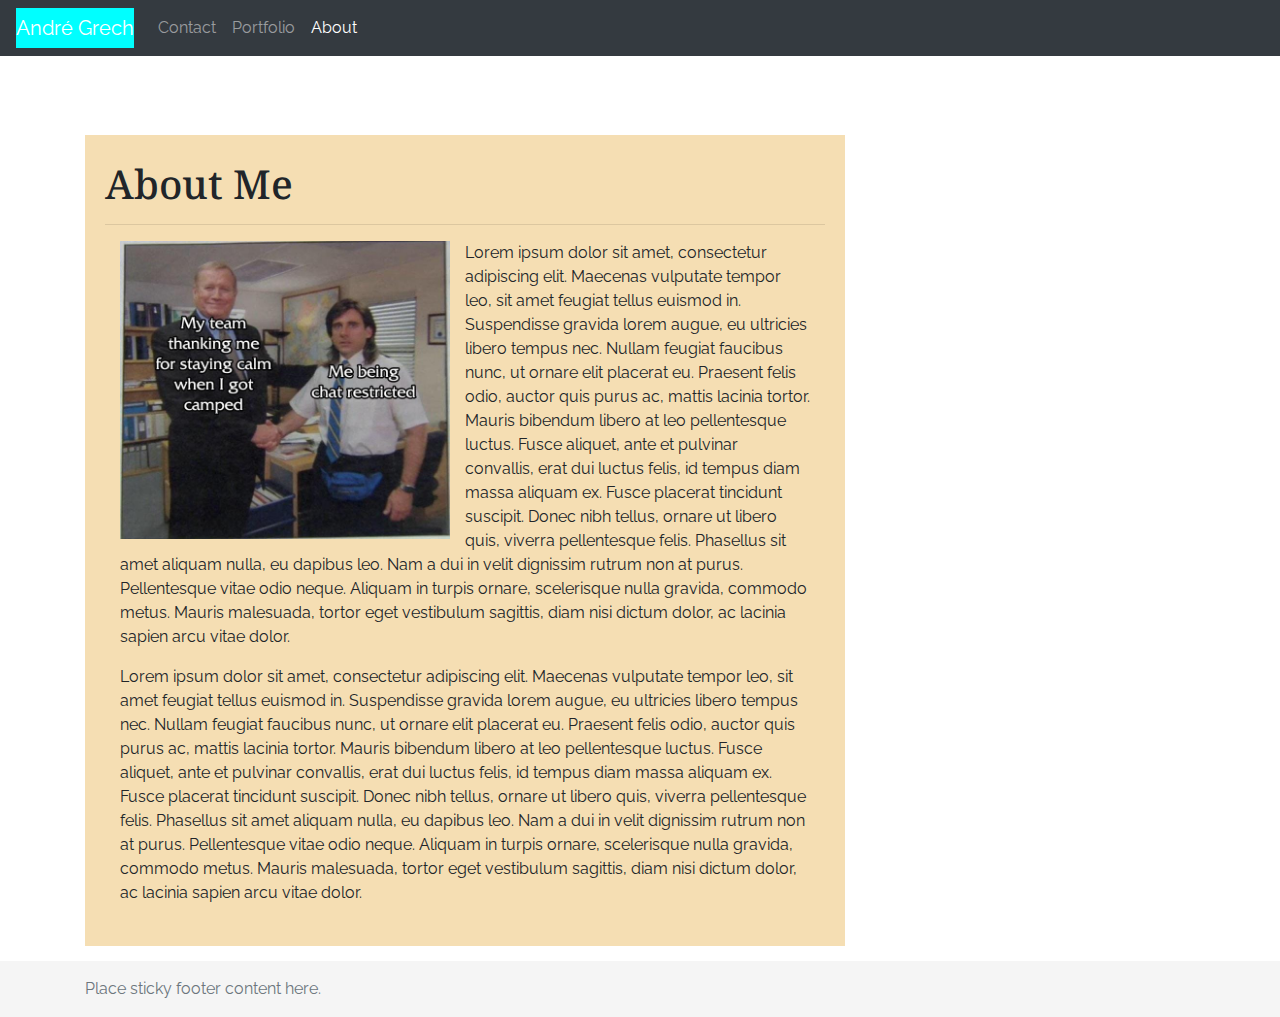
==== index.html @ 414a5406 "Experimenting with horizontal rule and external colour palette. Need to appropriate override Bootstr" ====
<!DOCTYPE html>
<html lang="en" class="h-100">
  <head>
    <meta charset="utf-8" />
    <meta
      name="viewport"
      content="width=device-width, initial-scale=1, shrink-to-fit=no"
    />

    <title>Andr&eacute; Grech - Home</title>

    <!-- Bootstrap core CSS -->
    <link
      rel="stylesheet"
      href="https://stackpath.bootstrapcdn.com/bootstrap/4.5.2/css/bootstrap.min.css"
      integrity="sha384-JcKb8q3iqJ61gNV9KGb8thSsNjpSL0n8PARn9HuZOnIxN0hoP+VmmDGMN5t9UJ0Z"
      crossorigin="anonymous"
    />
    

    <!-- Custom styles for this template -->
    <link href="./custom-styles.css" rel="stylesheet" />
    <link href="https://fonts.googleapis.com/css2?family=Noto+Serif:wght@700&family=Raleway&display=swap" rel="stylesheet">
    <!-- Coolors Palette Widget -->
    <script src="https://coolors.co/palette-widget/widget.js"></script>
    <script data-id="08901008364158189">new CoolorsPaletteWidget("08901008364158189", ["e63946","f1faee","a8dadc","457b9d","1d3557"]); </script>
  </head>
  <body class="d-flex flex-column h-100">
    <header>
      <!-- Fixed navbar -->
      <nav class="navbar navbar-expand-md navbar-dark fixed-top bg-dark nav-color-palette">
        <a class="navbar-brand text-highlight non-head-text" href="#">Andr&eacute; Grech</a>
        <button
          class="navbar-toggler"
          type="button"
          data-toggle="collapse"
          data-target="#navbarCollapse"
          aria-controls="navbarCollapse"
          aria-expanded="false"
          aria-label="Toggle navigation"
        >
          <span class="navbar-toggler-icon"></span>
        </button>
        <div class="collapse navbar-collapse pull-right" id="navbarCollapse">
          <ul class="navbar-nav mr-auto">
            <li class="nav-item">
              <a class="nav-link non-head-text" href="./contact.html">Contact</a>
            </li>
            <li class="nav-item">
              <a class="nav-link non-head-text" href="./portfolio.html">Portfolio</a>
            </li>
            <li class="nav-item active">
              <a
                class="nav-link non-head-text"
                href="./index.html"
                tabindex="-1"
                aria-disabled="true"
                >About <span class="sr-only">(current)</span></a
              >
            </li>
          </ul>
        </div>
      </nav>
    </header>

    <main role="main" class="flex-shrink-0">
      <div class="container">
        <section class="row">
          <article class="col-sm-8 window-size-custom">
            <h1>
              About Me
            </h1>
              <hr />
            </h1>
            <img
              class="img-responsive image-wrapper col-sm-6 float-left"
              src=".\Assets\Images\Img1Port.jpg"
            />
            <p class="col-sm-12 non-head-text">
              Lorem ipsum dolor sit amet, consectetur adipiscing elit. Maecenas
              vulputate tempor leo, sit amet feugiat tellus euismod in.
              Suspendisse gravida lorem augue, eu ultricies libero tempus nec.
              Nullam feugiat faucibus nunc, ut ornare elit placerat eu. Praesent
              felis odio, auctor quis purus ac, mattis lacinia tortor. Mauris
              bibendum libero at leo pellentesque luctus. Fusce aliquet, ante et
              pulvinar convallis, erat dui luctus felis, id tempus diam massa
              aliquam ex. Fusce placerat tincidunt suscipit. Donec nibh tellus,
              ornare ut libero quis, viverra pellentesque felis. Phasellus sit
              amet aliquam nulla, eu dapibus leo. Nam a dui in velit dignissim
              rutrum non at purus. Pellentesque vitae odio neque. Aliquam in
              turpis ornare, scelerisque nulla gravida, commodo metus. Mauris
              malesuada, tortor eget vestibulum sagittis, diam nisi dictum
              dolor, ac lacinia sapien arcu vitae dolor.
            </p>
            <p class="col-sm-12 non-head-text">
              Lorem ipsum dolor sit amet, consectetur adipiscing elit. Maecenas
              vulputate tempor leo, sit amet feugiat tellus euismod in.
              Suspendisse gravida lorem augue, eu ultricies libero tempus nec.
              Nullam feugiat faucibus nunc, ut ornare elit placerat eu. Praesent
              felis odio, auctor quis purus ac, mattis lacinia tortor. Mauris
              bibendum libero at leo pellentesque luctus. Fusce aliquet, ante et
              pulvinar convallis, erat dui luctus felis, id tempus diam massa
              aliquam ex. Fusce placerat tincidunt suscipit. Donec nibh tellus,
              ornare ut libero quis, viverra pellentesque felis. Phasellus sit
              amet aliquam nulla, eu dapibus leo. Nam a dui in velit dignissim
              rutrum non at purus. Pellentesque vitae odio neque. Aliquam in
              turpis ornare, scelerisque nulla gravida, commodo metus. Mauris
              malesuada, tortor eget vestibulum sagittis, diam nisi dictum
              dolor, ac lacinia sapien arcu vitae dolor.
            </p>
          </article>
        </section>
      </div>
    </main>

    <footer class="footer mt-auto py-3">
      <div class="container">
        <span class="text-muted non-head-text">Place sticky footer content here.</span>
      </div>
    </footer>
    <script
      src="https://code.jquery.com/jquery-3.5.1.slim.min.js"
      integrity="sha384-DfXdz2htPH0lsSSs5nCTpuj/zy4C+OGpamoFVy38MVBnE+IbbVYUew+OrCXaRkfj"
      crossorigin="anonymous"
    ></script>
    <script
      src="https://cdn.jsdelivr.net/npm/popper.js@1.16.1/dist/umd/popper.min.js"
      integrity="sha384-9/reFTGAW83EW2RDu2S0VKaIzap3H66lZH81PoYlFhbGU+6BZp6G7niu735Sk7lN"
      crossorigin="anonymous"
    ></script>
    <script
      src="https://stackpath.bootstrapcdn.com/bootstrap/4.5.2/js/bootstrap.min.js"
      integrity="sha384-B4gt1jrGC7Jh4AgTPSdUtOBvfO8shuf57BaghqFfPlYxofvL8/KUEfYiJOMMV+rV"
      crossorigin="anonymous"
    ></script>
  </body>
</html>
---- custom-styles.css ----
/* Custom page CSS
-------------------------------------------------- */

/* Not required for template or sticky footer method. */

main>.container {
    padding: 15px 15px 15px;
}

.window-size-custom {
    background-color: wheat;
    padding: 25px 20px;
    margin-left: 15px;
    margin-right: 15px;
}

main {
    margin-top: 120px;
}

.nav-color-palette {
    background-color: #1d3557;
    color: ;
}

h1 {
    font-family: 'Noto Serif', serif;
}

.non-head-text {
    font-family: 'Raleway', sans-serif;
}

.text-highlight {
    background-color: cyan;
}

.footer {
    background-color: #f5f5f5;
}

.footer>.container {
    padding-right: 15px;
    padding-left: 15px;
}

code {
    font-size: 80%;
}

.row>img {
    margin: 10px 0;
}
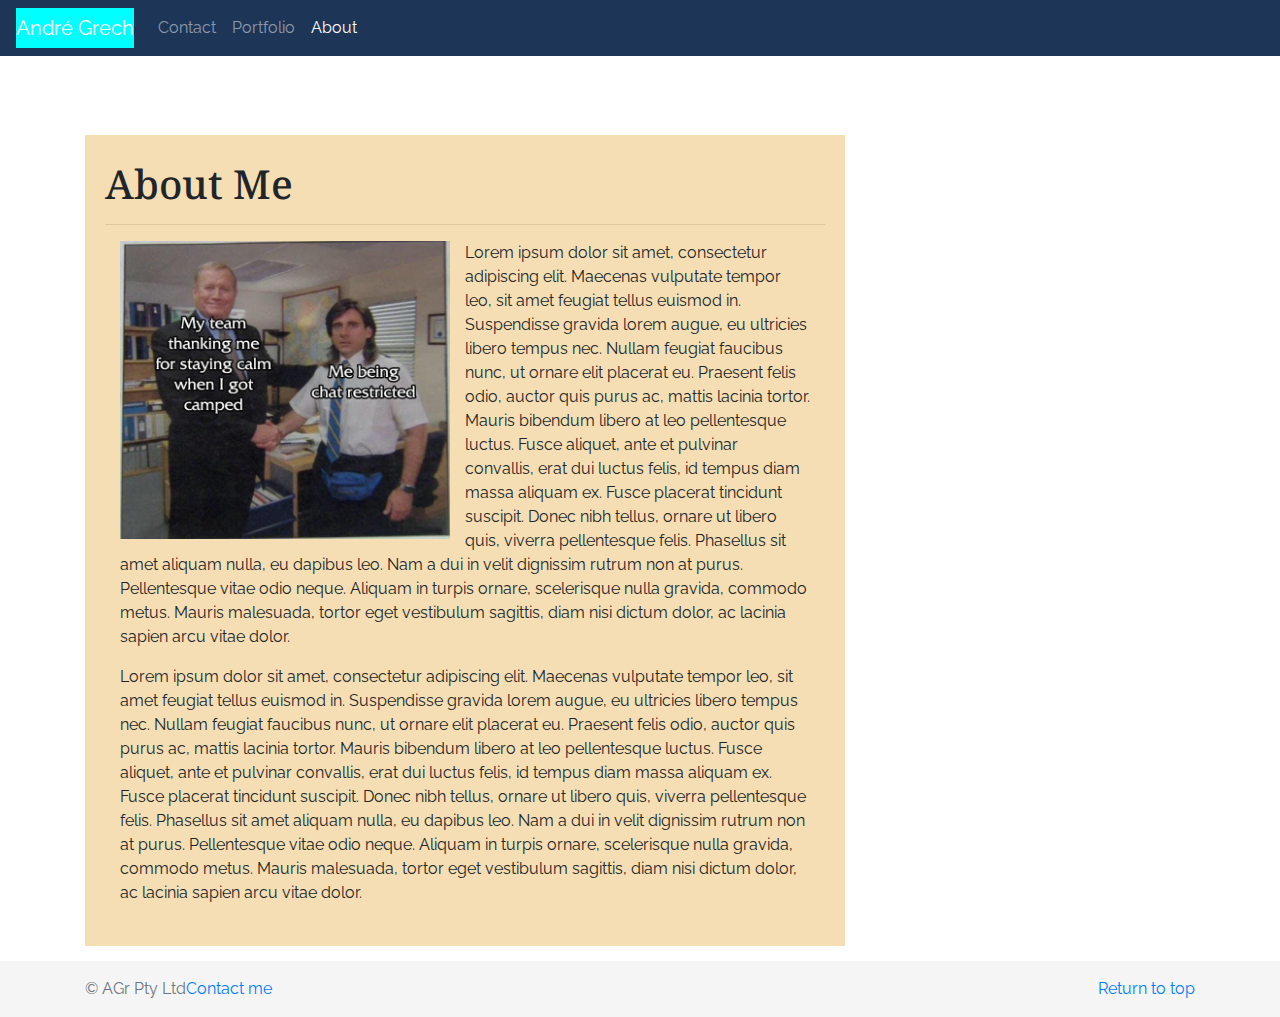
==== commit 161fc75c: "moved navbar contents to RHS" ====
--- a/index.html
+++ b/index.html
@@ -20,15 +20,20 @@
 
     <!-- Custom styles for this template -->
     <link href="./custom-styles.css" rel="stylesheet" />
+    
     <link href="https://fonts.googleapis.com/css2?family=Noto+Serif:wght@700&family=Raleway&display=swap" rel="stylesheet">
+    
     <!-- Coolors Palette Widget -->
     <script src="https://coolors.co/palette-widget/widget.js"></script>
+    
     <script data-id="08901008364158189">new CoolorsPaletteWidget("08901008364158189", ["e63946","f1faee","a8dadc","457b9d","1d3557"]); </script>
+  
   </head>
+
   <body class="d-flex flex-column h-100">
     <header>
       <!-- Fixed navbar -->
-      <nav class="navbar navbar-expand-md navbar-dark fixed-top bg-dark nav-color-palette">
+      <nav class="navbar navbar-expand-md navbar-dark fixed-top nav-color-palette" id="top">
         <a class="navbar-brand text-highlight non-head-text" href="#">Andr&eacute; Grech</a>
         <button
           class="navbar-toggler"
@@ -41,7 +46,7 @@
         >
           <span class="navbar-toggler-icon"></span>
         </button>
-        <div class="collapse navbar-collapse pull-right" id="navbarCollapse">
+        <div class="collapse navbar-collapse justify-content-end" id="navbarCollapse">
           <ul class="navbar-nav mr-auto">
             <li class="nav-item">
               <a class="nav-link non-head-text" href="./contact.html">Contact</a>
@@ -73,7 +78,7 @@
               <hr />
             </h1>
             <img
-              class="img-responsive image-wrapper col-sm-6 float-left"
+              class="img-responsive col-sm-6 float-left profile-img"
               src=".\Assets\Images\Img1Port.jpg"
             />
             <p class="col-sm-12 non-head-text">
@@ -115,7 +120,15 @@
 
     <footer class="footer mt-auto py-3">
       <div class="container">
-        <span class="text-muted non-head-text">Place sticky footer content here.</span>
+        <span class="text-muted non-head-text float-left">
+          &copy; AGr Pty Ltd
+        </span>
+        <span class="text-muted non-head-text footer-text">
+          <a class=""href="./contact.html">Contact me</a>
+        </span>
+        <span class="text-muted non-head-text float-right">
+          <a href="#top">Return to top</a>
+        </span>
       </div>
     </footer>
     <script
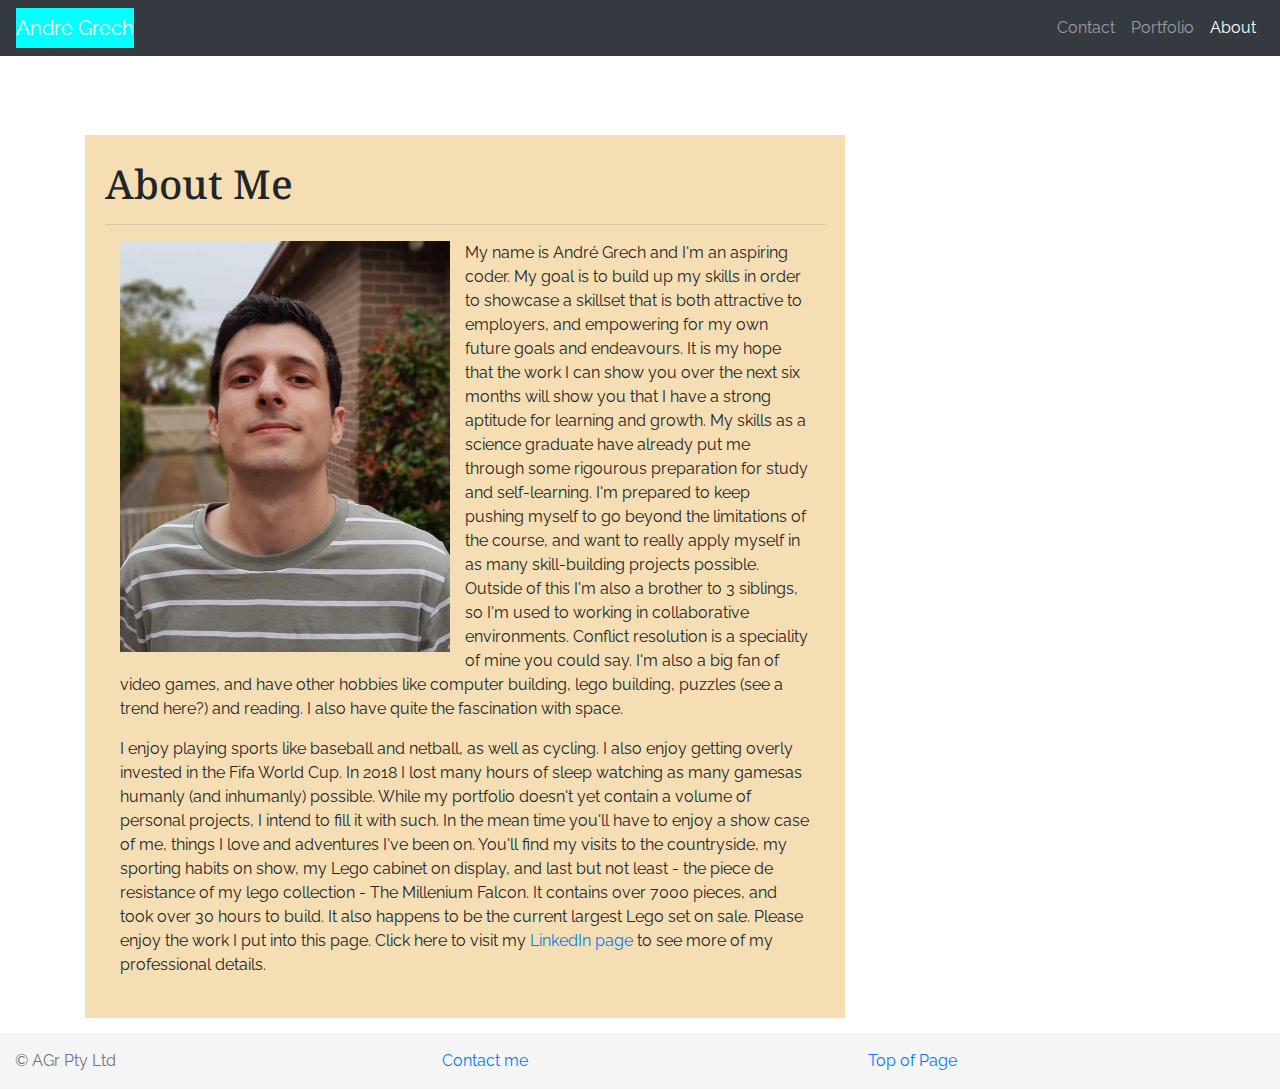
==== commit 0a96ec53: "final additions made. alt text added. want to add more comments." ====
--- a/index.html
+++ b/index.html
@@ -20,21 +20,23 @@
 
     <!-- Custom styles for this template -->
     <link href="./custom-styles.css" rel="stylesheet" />
-    
+    <!-- Google fonts -->
     <link href="https://fonts.googleapis.com/css2?family=Noto+Serif:wght@700&family=Raleway&display=swap" rel="stylesheet">
-    
-    <!-- Coolors Palette Widget -->
-    <script src="https://coolors.co/palette-widget/widget.js"></script>
-    
+    <!-- external Colourpalette -->
     <script data-id="08901008364158189">new CoolorsPaletteWidget("08901008364158189", ["e63946","f1faee","a8dadc","457b9d","1d3557"]); </script>
   
   </head>
 
   <body class="d-flex flex-column h-100">
     <header>
-      <!-- Fixed navbar -->
-      <nav class="navbar navbar-expand-md navbar-dark fixed-top nav-color-palette" id="top">
-        <a class="navbar-brand text-highlight non-head-text" href="#">Andr&eacute; Grech</a>
+      
+      <nav
+        class="navbar navbar-expand-md navbar-dark fixed-top bg-dark"
+        id="top"
+      >
+        <a class="navbar-brand non-head-text text-highlight" href="#"
+          >Andr&eacute; Grech</a
+        >
         <button
           class="navbar-toggler"
           type="button"
@@ -46,13 +48,20 @@
         >
           <span class="navbar-toggler-icon"></span>
         </button>
-        <div class="collapse navbar-collapse justify-content-end" id="navbarCollapse">
-          <ul class="navbar-nav mr-auto">
+        <div
+          class="collapse navbar-collapse justify-content-end"
+          id="navbarCollapse"
+        >
+          <ul class="navbar-nav">
             <li class="nav-item">
-              <a class="nav-link non-head-text" href="./contact.html">Contact</a>
+              <a class="nav-link non-head-text" href="./contact.html"
+                >Contact</a
+              >
             </li>
-            <li class="nav-item">
-              <a class="nav-link non-head-text" href="./portfolio.html">Portfolio</a>
+            <li class="nav-item ">
+              <a class="nav-link non-head-text" href="./portfolio.html"
+                >Portfolio </a
+              >
             </li>
             <li class="nav-item active">
               <a
@@ -66,12 +75,13 @@
           </ul>
         </div>
       </nav>
+    
     </header>
 
     <main role="main" class="flex-shrink-0">
       <div class="container">
         <section class="row">
-          <article class="col-sm-8 window-size-custom">
+          <article class="col-sm-8 window-size-custom article-bg">
             <h1>
               About Me
             </h1>
@@ -79,55 +89,43 @@
             </h1>
             <img
               class="img-responsive col-sm-6 float-left profile-img"
-              src=".\Assets\Images\Img1Port.jpg"
+              src=".\Assets\Images\NewYearSameMe.jpg"
+              alt="Headshot profile photo"
             />
             <p class="col-sm-12 non-head-text">
-              Lorem ipsum dolor sit amet, consectetur adipiscing elit. Maecenas
-              vulputate tempor leo, sit amet feugiat tellus euismod in.
-              Suspendisse gravida lorem augue, eu ultricies libero tempus nec.
-              Nullam feugiat faucibus nunc, ut ornare elit placerat eu. Praesent
-              felis odio, auctor quis purus ac, mattis lacinia tortor. Mauris
-              bibendum libero at leo pellentesque luctus. Fusce aliquet, ante et
-              pulvinar convallis, erat dui luctus felis, id tempus diam massa
-              aliquam ex. Fusce placerat tincidunt suscipit. Donec nibh tellus,
-              ornare ut libero quis, viverra pellentesque felis. Phasellus sit
-              amet aliquam nulla, eu dapibus leo. Nam a dui in velit dignissim
-              rutrum non at purus. Pellentesque vitae odio neque. Aliquam in
-              turpis ornare, scelerisque nulla gravida, commodo metus. Mauris
-              malesuada, tortor eget vestibulum sagittis, diam nisi dictum
-              dolor, ac lacinia sapien arcu vitae dolor.
+              My name is Andr&eacute; Grech and I'm an aspiring coder. My goal is to build up my skills in order to showcase a skillset that is both attractive to employers, and empowering for my own future goals and endeavours. 
+              It is my hope that the work I can show you over the next six months will show you that I have a strong aptitude for learning and growth. My skills as a science graduate have already
+              put me through some rigourous preparation for study and self-learning. I'm prepared to keep pushing myself to go beyond the limitations of the course, and want to really apply myself in as many skill-building projects 
+              possible. Outside of this I'm also a brother to 3 siblings, so I'm used to working in collaborative environments. Conflict resolution is a speciality of mine you could say. I'm also 
+              a big fan of video games, and have other hobbies like computer building, lego building, puzzles (see a trend here?) and reading. I also have quite the fascination with space.   
             </p>
             <p class="col-sm-12 non-head-text">
-              Lorem ipsum dolor sit amet, consectetur adipiscing elit. Maecenas
-              vulputate tempor leo, sit amet feugiat tellus euismod in.
-              Suspendisse gravida lorem augue, eu ultricies libero tempus nec.
-              Nullam feugiat faucibus nunc, ut ornare elit placerat eu. Praesent
-              felis odio, auctor quis purus ac, mattis lacinia tortor. Mauris
-              bibendum libero at leo pellentesque luctus. Fusce aliquet, ante et
-              pulvinar convallis, erat dui luctus felis, id tempus diam massa
-              aliquam ex. Fusce placerat tincidunt suscipit. Donec nibh tellus,
-              ornare ut libero quis, viverra pellentesque felis. Phasellus sit
-              amet aliquam nulla, eu dapibus leo. Nam a dui in velit dignissim
-              rutrum non at purus. Pellentesque vitae odio neque. Aliquam in
-              turpis ornare, scelerisque nulla gravida, commodo metus. Mauris
-              malesuada, tortor eget vestibulum sagittis, diam nisi dictum
-              dolor, ac lacinia sapien arcu vitae dolor.
+              I enjoy playing sports like baseball and netball, as well as cycling. I also enjoy getting overly invested in the Fifa World Cup. In 2018 I lost many hours of sleep watching as many gamesas humanly (and inhumanly) possible. 
+              While my portfolio doesn't yet contain a volume of personal projects, I intend to fill it with such. In the mean time you'll have to enjoy a show case of me, things I love and adventures I've been on. You'll find my visits to 
+              the countryside, my sporting habits on show, my Lego cabinet on display, and last but not least - the piece de resistance of my lego collection - The Millenium Falcon. It contains over 7000 pieces, and took 
+              over 30 hours to build. It also happens to be the current largest Lego set on sale. Please enjoy the work I put into this page. Click here to visit my <a href="https://www.linkedin.com/in/andregrech95">LinkedIn page</a> to see more of my professional details. 
             </p>
           </article>
         </section>
       </div>
     </main>
 
-    <footer class="footer mt-auto py-3">
-      <div class="container">
-        <span class="text-muted non-head-text float-left">
+    <footer class="footer mt-auto py-3 container-fluid">
+      <div class="row">
+        <span
+          class="text-muted non-head-text footer-text justify-content-start col-sm-4"
+        >
           &copy; AGr Pty Ltd
         </span>
-        <span class="text-muted non-head-text footer-text">
-          <a class=""href="./contact.html">Contact me</a>
+        <span
+          class="text-muted non-head-text footer-text col-sm-4 justify-content-center"
+        >
+          <a href="./contact.html">Contact me</a>
         </span>
-        <span class="text-muted non-head-text float-right">
-          <a href="#top">Return to top</a>
+        <span
+          class="text-muted non-head-text col-sm-4 footer-text justify-content-end"
+        >
+          <a href="#top">Top of Page</a>
         </span>
       </div>
     </footer>
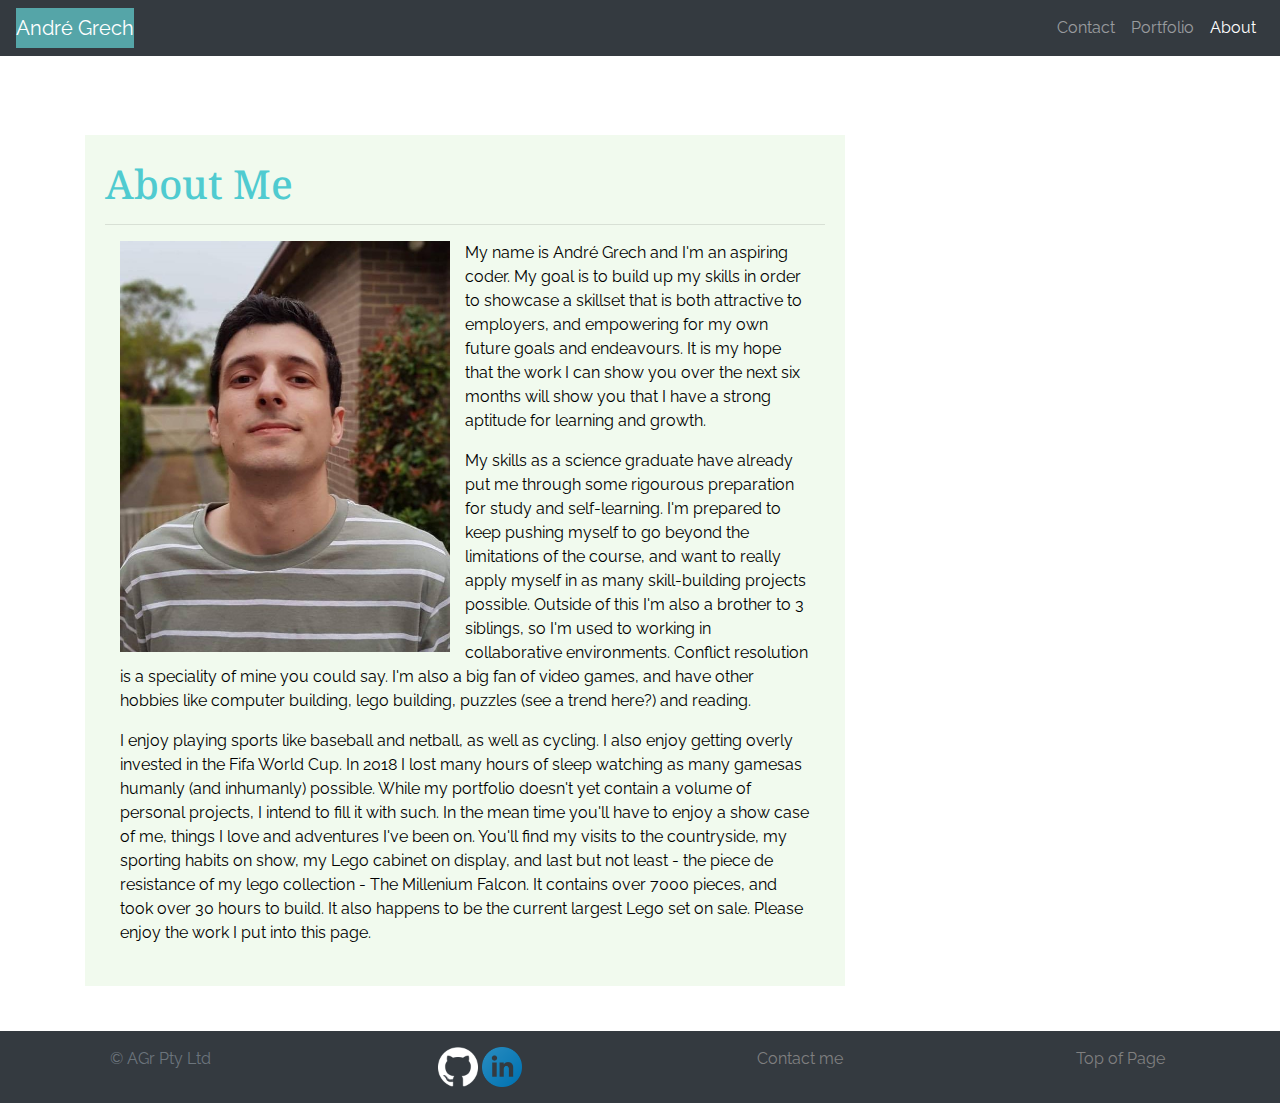
==== commit 2758e18b: "adjusted footers + added github and linked in. working on portfolio adjustments" ====
--- a/index.html
+++ b/index.html
@@ -81,8 +81,8 @@
     <main role="main" class="flex-shrink-0">
       <div class="container">
         <section class="row">
-          <article class="col-sm-8 window-size-custom article-bg">
-            <h1>
+          <article  class="col-sm-8 window-size-custom article-bg">
+            <h1 id="top-of-page" >
               About Me
             </h1>
               <hr />
@@ -94,17 +94,21 @@
             />
             <p class="col-sm-12 non-head-text">
               My name is Andr&eacute; Grech and I'm an aspiring coder. My goal is to build up my skills in order to showcase a skillset that is both attractive to employers, and empowering for my own future goals and endeavours. 
-              It is my hope that the work I can show you over the next six months will show you that I have a strong aptitude for learning and growth. My skills as a science graduate have already
+              It is my hope that the work I can show you over the next six months will show you that I have a strong aptitude for learning and growth. 
+            </p>      
+            <p class="col-sm-12 non-head-text">
+              My skills as a science graduate have already
               put me through some rigourous preparation for study and self-learning. I'm prepared to keep pushing myself to go beyond the limitations of the course, and want to really apply myself in as many skill-building projects 
               possible. Outside of this I'm also a brother to 3 siblings, so I'm used to working in collaborative environments. Conflict resolution is a speciality of mine you could say. I'm also 
-              a big fan of video games, and have other hobbies like computer building, lego building, puzzles (see a trend here?) and reading. I also have quite the fascination with space.   
+              a big fan of video games, and have other hobbies like computer building, lego building, puzzles (see a trend here?) and reading.</p>
             </p>
             <p class="col-sm-12 non-head-text">
               I enjoy playing sports like baseball and netball, as well as cycling. I also enjoy getting overly invested in the Fifa World Cup. In 2018 I lost many hours of sleep watching as many gamesas humanly (and inhumanly) possible. 
               While my portfolio doesn't yet contain a volume of personal projects, I intend to fill it with such. In the mean time you'll have to enjoy a show case of me, things I love and adventures I've been on. You'll find my visits to 
               the countryside, my sporting habits on show, my Lego cabinet on display, and last but not least - the piece de resistance of my lego collection - The Millenium Falcon. It contains over 7000 pieces, and took 
-              over 30 hours to build. It also happens to be the current largest Lego set on sale. Please enjoy the work I put into this page. Click here to visit my <a href="https://www.linkedin.com/in/andregrech95">LinkedIn page</a> to see more of my professional details. 
-            </p>
+              over 30 hours to build. It also happens to be the current largest Lego set on sale. Please enjoy the work I put into this page. 
+              
+            </p>            
           </article>
         </section>
       </div>
@@ -113,19 +117,39 @@
     <footer class="footer mt-auto py-3 container-fluid">
       <div class="row">
         <span
-          class="text-muted non-head-text footer-text justify-content-start col-sm-4"
+          class="text-muted non-head-text footer-text justify-content-start col-sm-3"
         >
           &copy; AGr Pty Ltd
         </span>
         <span
-          class="text-muted non-head-text footer-text col-sm-4 justify-content-center"
+          class="text-muted non-head-text footer-text justify-content-start col-sm-3"
+        >
+          <a 
+            href="https://github.com/AGr2020Xman" 
+            target="_blank">
+            <img
+            class="thumbnails" 
+            src="./Assets/Images/github_icon.png" 
+            >
+          </a>
+          <a 
+            href="https://www.linkedin.com/in/andregrech95/" 
+            target="_blank">
+            <img
+            class="thumbnails" 
+            src="./Assets/Images/linkedin-icon-logo-png.png" 
+            >
+          </a>
+        </span>
+        <span
+          class="text-muted non-head-text footer-text col-sm-3 justify-content-center"
         >
           <a href="./contact.html">Contact me</a>
         </span>
         <span
-          class="text-muted non-head-text col-sm-4 footer-text justify-content-end"
+          class="text-muted non-head-text col-sm-3 footer-text justify-content-end"
         >
-          <a href="#top">Top of Page</a>
+          <a href="#top-of-page">Top of Page</a>
         </span>
       </div>
     </footer>
--- a/custom-styles.css
+++ b/custom-styles.css
@@ -7,36 +7,49 @@
     padding: 15px 15px 15px;
 }
 
+body {
+    background-image: url("./Assets/Images/moroccan-flower.png");
+}
+
 .window-size-custom {
-    background-color: wheat;
+    background-color: #f1faee;
     padding: 25px 20px;
     margin-left: 15px;
     margin-right: 15px;
 }
 
+.footer-text {
+    text-align: center;
+}
+
 main {
     margin-top: 120px;
-}
-
-.nav-color-palette {
-    background-color: #1d3557;
-    color: ;
+    margin-bottom: 30px;
 }
 
 h1 {
     font-family: 'Noto Serif', serif;
+    color: #50cbd0;
 }
 
 .non-head-text {
     font-family: 'Raleway', sans-serif;
 }
 
+.nav-color-palette {
+    background-color: #1d3557;
+}
+
+article>p {
+    color: black;
+}
+
 .text-highlight {
-    background-color: cyan;
+    background-color: #55a5a8;
 }
 
 .footer {
-    background-color: #f5f5f5;
+    background-color: #343a40;
 }
 
 .footer>.container {
@@ -44,10 +57,39 @@
     padding-left: 15px;
 }
 
-code {
+span>a:link {
+    color: grey;
+}
+
+span>a:hover {
+    color: rgba(255, 255, 255, .75);
+}
+
+span>a:focus {
+    color: rgba(255, 255, 255, .75);
+}
+
+span>a:visited {
+    color: grey;
+}
+
+span>a: code {
     font-size: 80%;
 }
 
+.profile-img {
+    margin: 0 0 10px 0;
+}
+
 .row>img {
-    margin: 10px 0;
+    margin: 0 0 5px 0;
+}
+
+.thumbnails {
+    height: 40px;
+    width: 40px;
+}
+
+.thumbnails:hover {
+    cursor: pointer;
 }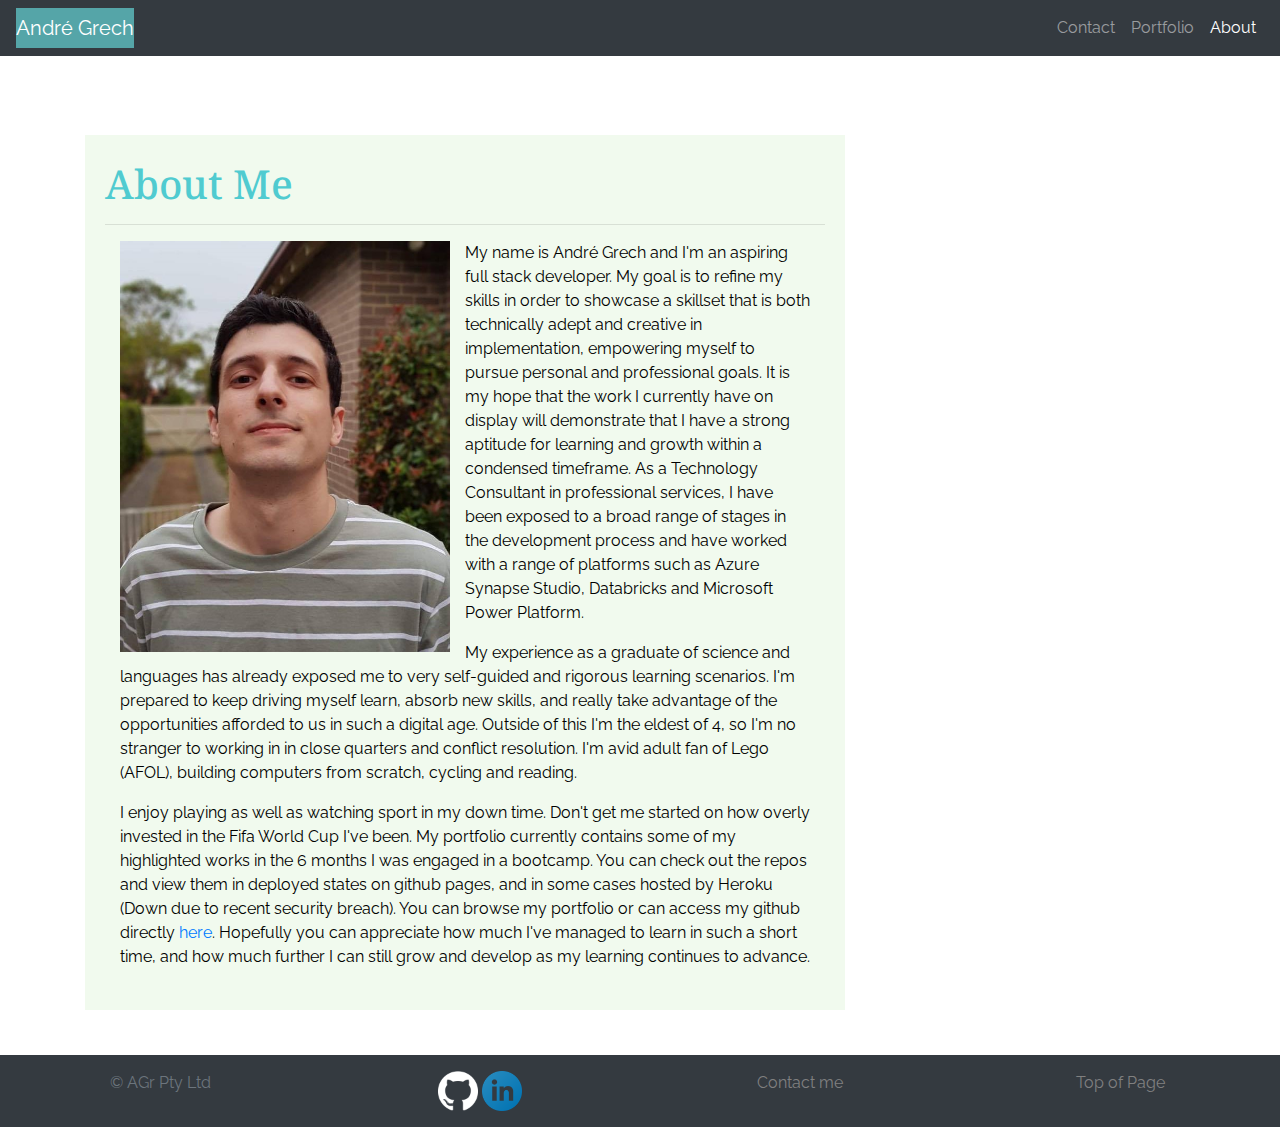
==== commit 069282b6: "Update blurb" ====
--- a/index.html
+++ b/index.html
@@ -93,21 +93,19 @@
               alt="Headshot profile photo"
             />
             <p class="col-sm-12 non-head-text">
-              My name is Andr&eacute; Grech and I'm an aspiring coder. My goal is to build up my skills in order to showcase a skillset that is both attractive to employers, and empowering for my own future goals and endeavours. 
-              It is my hope that the work I can show you over the next six months will show you that I have a strong aptitude for learning and growth. 
+              My name is Andr&eacute; Grech and I'm an aspiring full stack developer. My goal is to refine my skills in order to showcase a skillset that is both technically adept and creative in implementation, empowering myself to pursue personal and professional goals. 
+              It is my hope that the work I currently have on display will demonstrate that I have a strong aptitude for learning and growth within a condensed timeframe. As a Technology Consultant in professional services, I have been exposed to a broad range of stages in the
+              development process and have worked with a range of platforms such as Azure Synapse Studio, Databricks and Microsoft Power Platform.
             </p>      
             <p class="col-sm-12 non-head-text">
-              My skills as a science graduate have already
-              put me through some rigourous preparation for study and self-learning. I'm prepared to keep pushing myself to go beyond the limitations of the course, and want to really apply myself in as many skill-building projects 
-              possible. Outside of this I'm also a brother to 3 siblings, so I'm used to working in collaborative environments. Conflict resolution is a speciality of mine you could say. I'm also 
-              a big fan of video games, and have other hobbies like computer building, lego building, puzzles (see a trend here?) and reading.</p>
+              My experience as a graduate of science and languages has already
+              exposed me to very self-guided and rigorous learning scenarios. I'm prepared to keep driving myself learn, absorb new skills, and really take advantage of the opportunities afforded to us in such a digital age. 
+              Outside of this I'm the eldest of 4, so I'm no stranger to working in in close quarters and conflict resolution. I'm avid adult fan of Lego (AFOL), building computers from scratch, cycling and reading.</p>
             </p>
             <p class="col-sm-12 non-head-text">
-              I enjoy playing sports like baseball and netball, as well as cycling. I also enjoy getting overly invested in the Fifa World Cup. In 2018 I lost many hours of sleep watching as many gamesas humanly (and inhumanly) possible. 
-              While my portfolio doesn't yet contain a volume of personal projects, I intend to fill it with such. In the mean time you'll have to enjoy a show case of me, things I love and adventures I've been on. You'll find my visits to 
-              the countryside, my sporting habits on show, my Lego cabinet on display, and last but not least - the piece de resistance of my lego collection - The Millenium Falcon. It contains over 7000 pieces, and took 
-              over 30 hours to build. It also happens to be the current largest Lego set on sale. Please enjoy the work I put into this page. 
-              
+              I enjoy playing as well as watching sport in my down time. Don't get me started on how overly invested in the Fifa World Cup I've been. 
+              My portfolio currently contains some of my highlighted works in the 6 months I was engaged in a bootcamp. You can check out the repos and view them in deployed states on github pages, and in some cases hosted by Heroku (Down due to recent security breach). You can browse my portfolio or can access my github directly <a target="_blank" href="https://github.com/AGr2020Xman">here</a>.
+              Hopefully you can appreciate how much I've managed to learn in such a short time, and how much further I can still grow and develop as my learning continues to advance. 
             </p>            
           </article>
         </section>
--- a/custom-styles.css
+++ b/custom-styles.css
@@ -92,4 +92,10 @@
 
 .thumbnails:hover {
     cursor: pointer;
+}
+
+.portfolio-image:hover {
+    opacity: 80%;
+    cursor: pointer;
+    border: black 1px dotted;
 }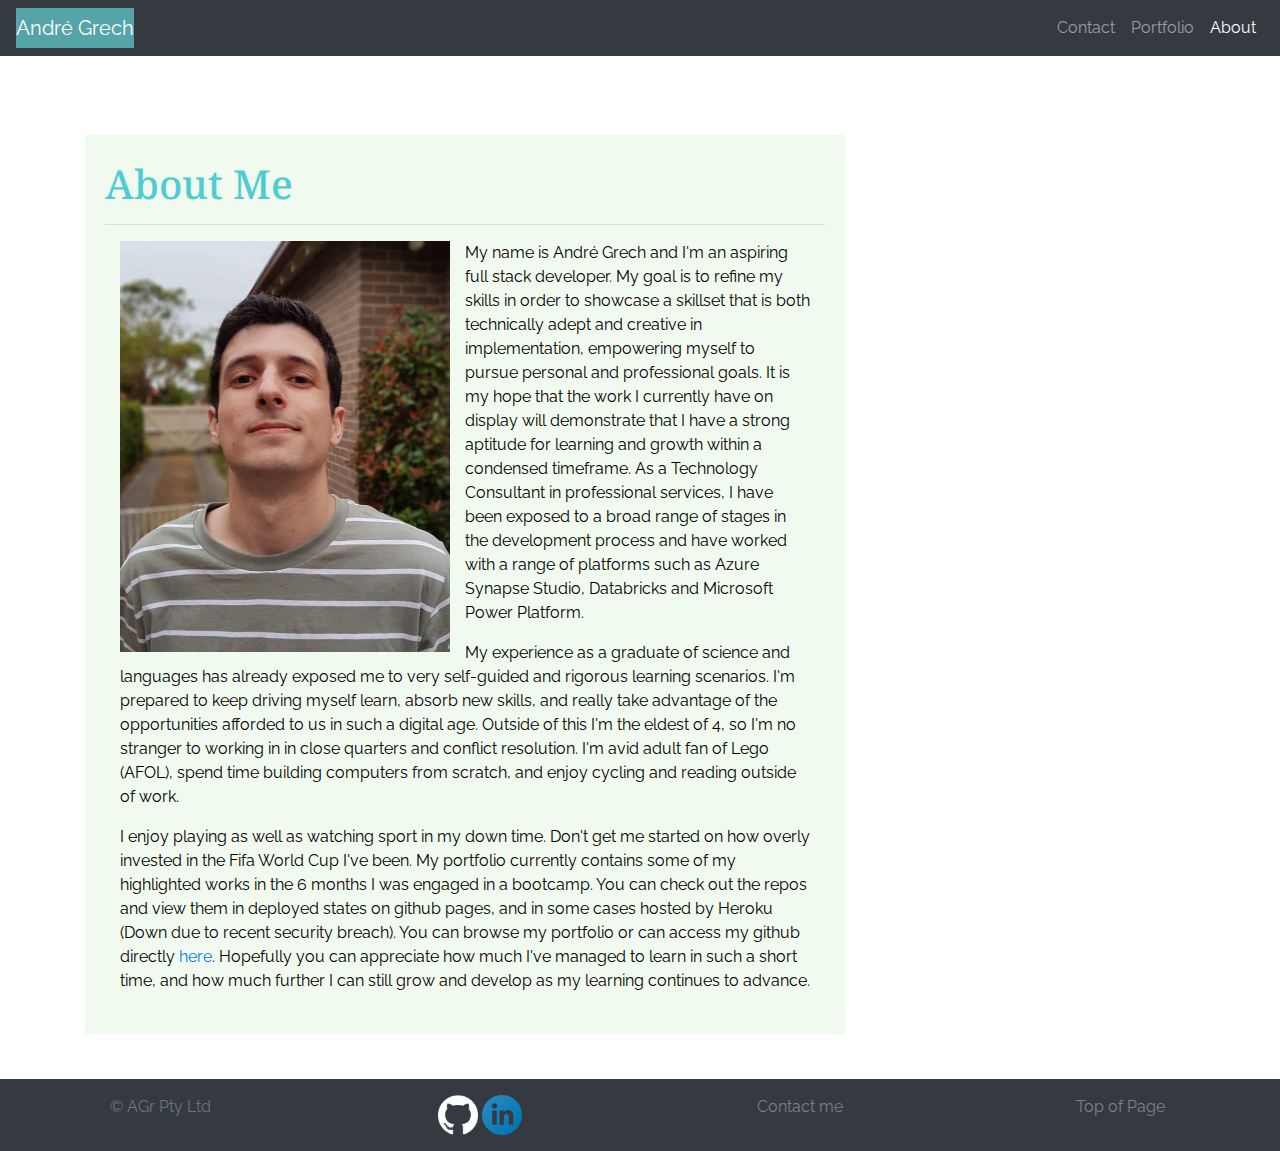
==== commit d349dc7c: "Update blurb 2" ====
--- a/index.html
+++ b/index.html
@@ -100,7 +100,7 @@
             <p class="col-sm-12 non-head-text">
               My experience as a graduate of science and languages has already
               exposed me to very self-guided and rigorous learning scenarios. I'm prepared to keep driving myself learn, absorb new skills, and really take advantage of the opportunities afforded to us in such a digital age. 
-              Outside of this I'm the eldest of 4, so I'm no stranger to working in in close quarters and conflict resolution. I'm avid adult fan of Lego (AFOL), building computers from scratch, cycling and reading.</p>
+              Outside of this I'm the eldest of 4, so I'm no stranger to working in in close quarters and conflict resolution. I'm avid adult fan of Lego (AFOL), spend time building computers from scratch, and enjoy cycling and reading outside of work.</p>
             </p>
             <p class="col-sm-12 non-head-text">
               I enjoy playing as well as watching sport in my down time. Don't get me started on how overly invested in the Fifa World Cup I've been. 
